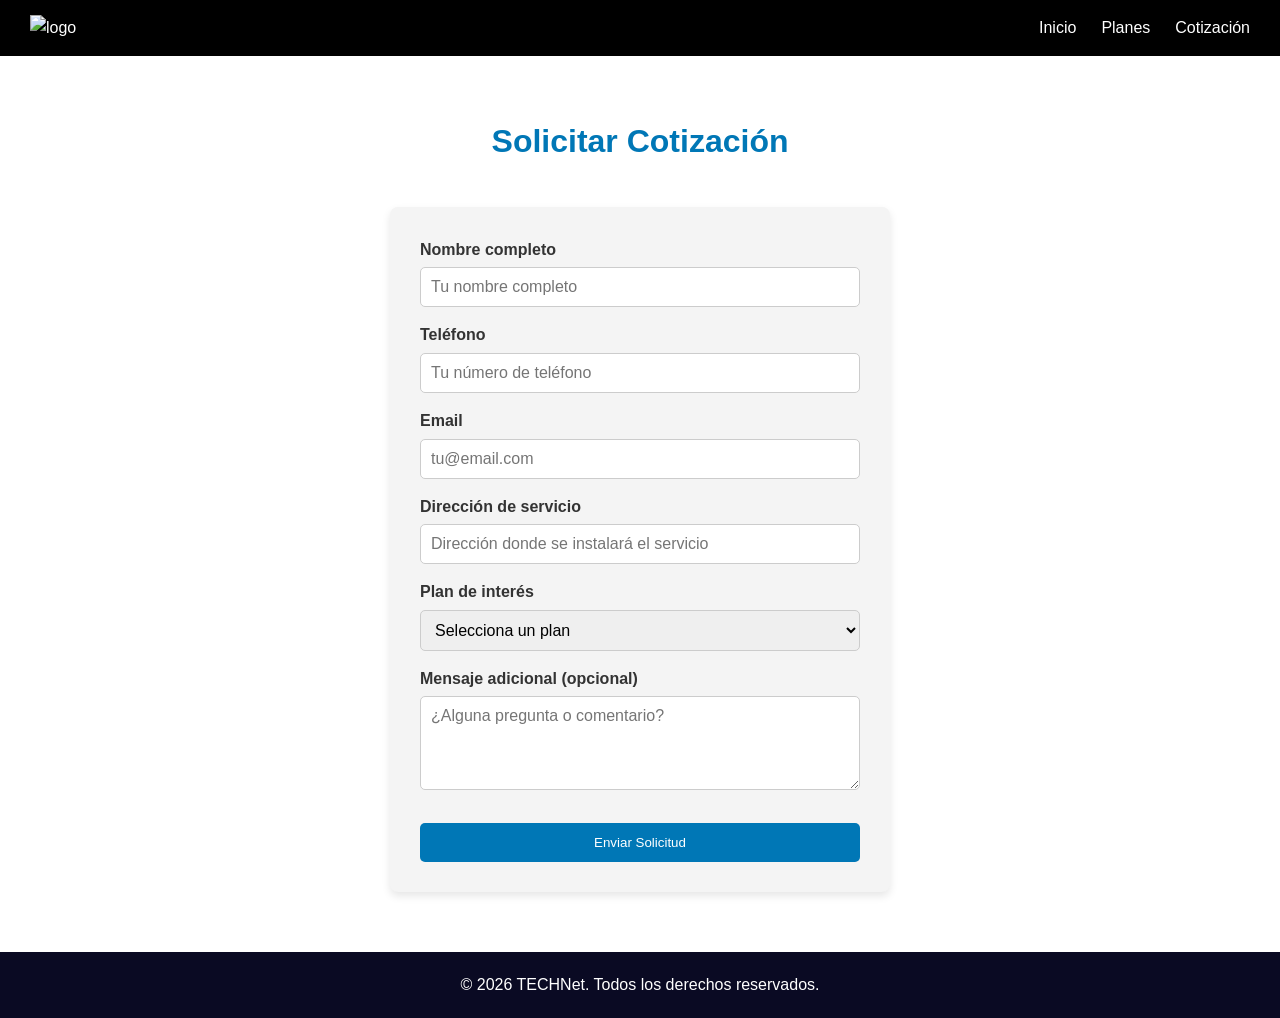
==== public/cotizacion.html @ 7743e464 "Inicio del proyecto: estructura base y modulos HTML" ====
<!doctype html>
<html lang="es">
  <head>
    <meta charset="UTF-8" />
    <meta name="viewport" content="width=device-width, initial-scale=1.0" />
    <title>TECHNet - Cotización</title>
    <link rel="stylesheet" href="styles.css" />
    <script src="script.js" defer></script>
  </head>
  <body>
    <!-- ================== NAVBAR ================== -->
    <nav class="navbar">
      <div class="logo">
        <img src="phyton/cargando.png" alt="logo" />
      </div>
      <ul>
        <li><a href="index.html">Inicio</a></li>
        <li><a href="planes.html">Planes</a></li>
        <li><a href="cotizacion.html">Cotización</a></li>
      </ul>
    </nav>

    <!-- ================== FORMULARIO DE COTIZACIÓN ================== -->
    <section class="form-section">
      <div class="container">
        <h2 class="section-title">Solicitar Cotización</h2>
        <form id="form-cotizacion" class="form-cotizacion">
          <div class="form-group">
            <label for="nombre">Nombre completo</label>
            <input
              type="text"
              id="nombre"
              name="nombre"
              placeholder="Tu nombre completo"
              required
            />
          </div>

          <div class="form-group">
            <label for="telefono">Teléfono</label>
            <input
              type="tel"
              id="telefono"
              name="telefono"
              placeholder="Tu número de teléfono"
              required
            />
          </div>

          <div class="form-group">
            <label for="email">Email</label>
            <input
              type="email"
              id="email"
              name="email"
              placeholder="tu@email.com"
              required
            />
          </div>

          <div class="form-group">
            <label for="direccion">Dirección de servicio</label>
            <input
              type="text"
              id="direccion"
              name="direccion"
              placeholder="Dirección donde se instalará el servicio"
              required
            />
          </div>

          <div class="form-group">
            <label for="plan">Plan de interés</label>
            <select id="plan" name="plan" required>
              <option value="">Selecciona un plan</option>
              <option value="Básico">Básico - 20 Mbps - $50.000/mes</option>
              <option value="Hogar">Hogar - 50 Mbps - $80.000/mes</option>
              <option value="Pro">Pro - 100 Mbps - $120.000/mes</option>
            </select>
          </div>

          <div class="form-group">
            <label for="mensaje">Mensaje adicional (opcional)</label>
            <textarea
              id="mensaje"
              name="mensaje"
              rows="4"
              placeholder="¿Alguna pregunta o comentario?"
            ></textarea>
          </div>

          <button type="submit" class="submit-cta">Enviar Solicitud</button>
        </form>
      </div>
    </section>

    <!-- ================== FOOTER ================== -->
    <footer>
      <div class="container">
        <p>&copy; 2026 TECHNet. Todos los derechos reservados.</p>
      </div>
    </footer>

    <script src="script.js"></script>
  </body>
</html>
---- public/styles.css ----
/* Reset básico */
* {
  margin: 0;
  padding: 0;
  box-sizing: border-box;
}

body {
  font-family: "Segoe UI", Arial, sans-serif;
  line-height: 1.6;
  background: #f9f9f9;
  color: #333;
}

/* NAVBAR */
.navbar {
  display: flex;
  justify-content: space-between;
  align-items: center;
  background: #000000;
  padding: 15px 30px;
  color: #fff;
}

.navbar .logo img {
  height: 40px;
}

.navbar ul {
  list-style: none;
  display: flex;
  gap: 25px;
}

.navbar a {
  color: #fff;
  text-decoration: none;
  font-weight: 500;
}

.navbar a:hover {
  color: #00c4ff;
}

/* HERO */
.hero {
  background: linear-gradient(to right, #00c4ff, #0077b6);
  color: #fff;
  text-align: center;
  padding: 80px 20px;
}

.hero h1 {
  font-size: 2.5rem;
  margin-bottom: 15px;
}

.hero-subtitle {
  font-size: 1.2rem;
  margin-bottom: 25px;
}

.hero-cta a,
.hero-cta button {
  display: inline-block;
  margin: 10px;
  padding: 12px 25px;
  border: none;
  border-radius: 5px;
  cursor: pointer;
  font-weight: bold;
  text-decoration: none;
}

.cta-primary {
  background: #fff;
  color: #0077b6;
}

.cta-secondary {
  background: transparent;
  border: 2px solid #fff;
  color: #fff;
}

.cta-primary:hover,
.cta-secondary:hover {
  opacity: 0.8;
}

/* PLANES */
.planes {
  padding: 60px 20px;
  background: #fff;
}

.section-title {
  text-align: center;
  font-size: 2rem;
  margin-bottom: 40px;
  color: #0077b6;
}

.plans-grid {
  display: flex;
  flex-wrap: wrap;
  justify-content: center;
  gap: 25px;
}

.plan-card {
  background: #f4f4f4;
  border-radius: 8px;
  padding: 25px;
  width: 250px;
  text-align: center;
  box-shadow: 0 4px 8px rgba(0, 0, 0, 0.1);
  transition: transform 0.2s;
}

.plan-card:hover {
  transform: translateY(-5px);
}

.plan-speed {
  font-size: 1.2rem;
  font-weight: bold;
  color: #0077b6;
}

.plan-price {
  margin: 10px 0;
  font-size: 1rem;
  color: #444;
}

.plan-features {
  list-style: none;
  text-align: left;
  margin: 15px 0;
}

.plan-cta {
  display: inline-block;
  background: #0077b6;
  color: #fff;
  border: none;
  padding: 10px 18px;
  border-radius: 5px;
  cursor: pointer;
  text-decoration: none;
}

.plan-cta:hover {
  background: #005f87;
}

/* BENEFICIOS */
.benefits {
  padding: 60px 20px;
  background: #eef7fa;
}

.benefits-grid {
  display: flex;
  flex-wrap: wrap;
  justify-content: center;
  gap: 25px;
}

.benefit {
  background: #fff;
  border-radius: 8px;
  padding: 25px;
  width: 220px;
  text-align: center;
  box-shadow: 0 4px 8px rgba(0, 0, 0, 0.1);
}

.benefit-icon {
  font-size: 2rem;
  margin-bottom: 10px;
}

/* MODAL */
.modal-overlay {
  position: fixed;
  top: 0;
  left: 0;
  width: 100%;
  height: 100%;
  background: rgba(0, 0, 0, 0.6);
  display: flex;
  justify-content: center;
  align-items: center;
}

.modal {
  background: #fff;
  padding: 30px;
  border-radius: 8px;
  width: 350px;
  max-width: 90%;
}

.modal-close {
  background: transparent;
  border: none;
  font-size: 1.5rem;
  float: right;
  cursor: pointer;
}

.modal h2 {
  margin-bottom: 20px;
  color: #0077b6;
}

.modal form input {
  width: 100%;
  padding: 10px;
  margin: 8px 0;
  border: 1px solid #ccc;
  border-radius: 5px;
}

.submit-cta {
  background: #0077b6;
  color: #fff;
  border: none;
  padding: 12px;
  width: 100%;
  border-radius: 5px;
  cursor: pointer;
  margin-top: 10px;
}

.submit-cta:hover {
  background: #005f87;
}

.hidden {
  display: none;
}

/* FORMULARIO DE COTIZACIÓN */
.form-section {
  padding: 60px 20px;
  background: #fff;
}

.form-cotizacion {
  max-width: 500px;
  margin: 0 auto;
  background: #f4f4f4;
  padding: 30px;
  border-radius: 8px;
  box-shadow: 0 4px 8px rgba(0, 0, 0, 0.1);
}

.form-group {
  margin-bottom: 15px;
}

.form-group label {
  display: block;
  margin-bottom: 5px;
  font-weight: 600;
  color: #333;
}

.form-group input,
.form-group select,
.form-group textarea {
  width: 100%;
  padding: 10px;
  border: 1px solid #ccc;
  border-radius: 5px;
  font-family: inherit;
  font-size: 1rem;
}

.form-group input:focus,
.form-group select:focus,
.form-group textarea:focus {
  outline: none;
  border-color: #0077b6;
}

/* FOOTER */
footer {
  background: #0a0a23;
  color: #fff;
  text-align: center;
  padding: 20px;
}
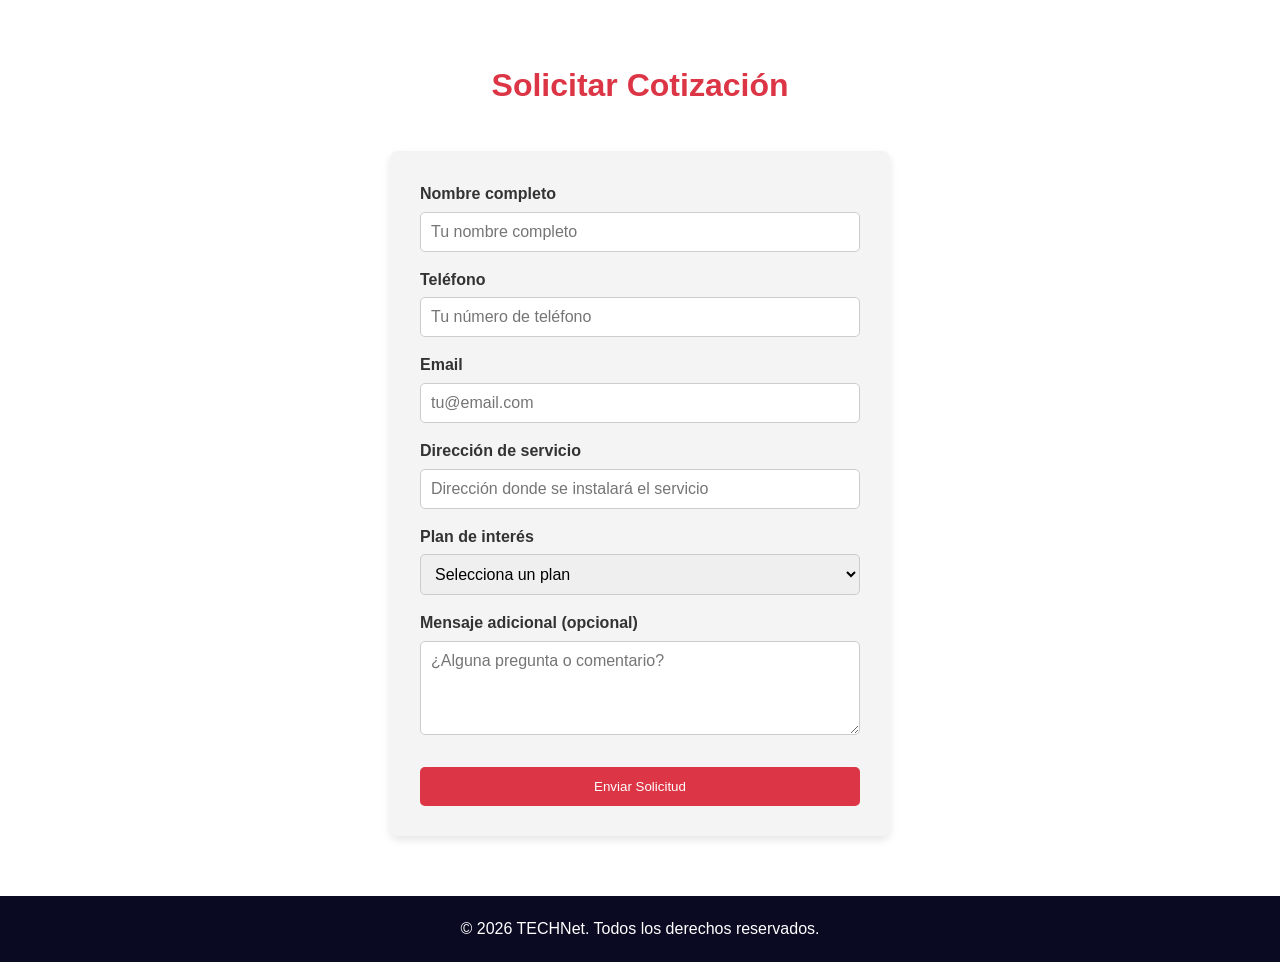
==== commit 6dd5f6ef: "Proyecto actualizado" ====
--- a/public/cotizacion.html
+++ b/public/cotizacion.html
@@ -8,18 +8,6 @@
     <script src="script.js" defer></script>
   </head>
   <body>
-    <!-- ================== NAVBAR ================== -->
-    <nav class="navbar">
-      <div class="logo">
-        <img src="phyton/cargando.png" alt="logo" />
-      </div>
-      <ul>
-        <li><a href="index.html">Inicio</a></li>
-        <li><a href="planes.html">Planes</a></li>
-        <li><a href="cotizacion.html">Cotización</a></li>
-      </ul>
-    </nav>
-
     <!-- ================== FORMULARIO DE COTIZACIÓN ================== -->
     <section class="form-section">
       <div class="container">
--- a/public/styles.css
+++ b/public/styles.css
@@ -39,15 +39,42 @@
 }
 
 .navbar a:hover {
-  color: #00c4ff;
+  color: #ff4757;
 }
 
 /* HERO */
 .hero {
-  background: linear-gradient(to right, #00c4ff, #0077b6);
+  background-image: url("../assets/imagenes/hero-bg.jpg");
+  background-size: cover;
+  background-position: center;
+  position: relative;
+  min-height: 500px;
+  display: flex;
+  align-items: center;
+  justify-content: center;
   color: #fff;
   text-align: center;
   padding: 80px 20px;
+}
+
+/* Esta capa pone el color rojo semitransparente encima de la imagen */
+.hero::before {
+  content: "";
+  position: absolute;
+  inset: 0;
+  background: rgba(
+    51,
+    51,
+    51,
+    0.75
+  ); /* 👈 el 0.75 controla qué tan difuminado se ve, entre 0 y 1 */
+  z-index: 0;
+}
+
+/* Esto asegura que el texto quede encima de la capa */
+.hero-content {
+  position: relative;
+  z-index: 1;
 }
 
 .hero h1 {
@@ -74,7 +101,7 @@
 
 .cta-primary {
   background: #fff;
-  color: #0077b6;
+  color: #dc3545;
 }
 
 .cta-secondary {
@@ -98,7 +125,7 @@
   text-align: center;
   font-size: 2rem;
   margin-bottom: 40px;
-  color: #0077b6;
+  color: #dc3545;
 }
 
 .plans-grid {
@@ -115,7 +142,32 @@
   width: 250px;
   text-align: center;
   box-shadow: 0 4px 8px rgba(0, 0, 0, 0.1);
-  transition: transform 0.2s;
+  transition:
+    transform 0.2s,
+    opacity 0.5s;
+  opacity: 0;
+  transform: translateY(20px);
+  cursor: pointer;
+}
+
+.plan-card.animate {
+  opacity: 1;
+  transform: translateY(0);
+}
+
+@keyframes fadeInUp {
+  from {
+    opacity: 0;
+    transform: translateY(20px);
+  }
+  to {
+    opacity: 1;
+    transform: translateY(0);
+  }
+}
+
+.plan-card {
+  animation: fadeInUp 0.5s ease forwards;
 }
 
 .plan-card:hover {
@@ -125,7 +177,7 @@
 .plan-speed {
   font-size: 1.2rem;
   font-weight: bold;
-  color: #0077b6;
+  color: #dc3545;
 }
 
 .plan-price {
@@ -142,7 +194,7 @@
 
 .plan-cta {
   display: inline-block;
-  background: #0077b6;
+  background: #dc3545;
   color: #fff;
   border: none;
   padding: 10px 18px;
@@ -152,13 +204,13 @@
 }
 
 .plan-cta:hover {
-  background: #005f87;
+  background: #c82333;
 }
 
 /* BENEFICIOS */
 .benefits {
   padding: 60px 20px;
-  background: #eef7fa;
+  background: #fdf2f2;
 }
 
 .benefits-grid {
@@ -213,7 +265,7 @@
 
 .modal h2 {
   margin-bottom: 20px;
-  color: #0077b6;
+  color: #dc3545;
 }
 
 .modal form input {
@@ -225,7 +277,7 @@
 }
 
 .submit-cta {
-  background: #0077b6;
+  background: #dc3545;
   color: #fff;
   border: none;
   padding: 12px;
@@ -236,7 +288,7 @@
 }
 
 .submit-cta:hover {
-  background: #005f87;
+  background: #c82333;
 }
 
 .hidden {
@@ -284,7 +336,7 @@
 .form-group select:focus,
 .form-group textarea:focus {
   outline: none;
-  border-color: #0077b6;
+  border-color: #dc3545;
 }
 
 /* FOOTER */
